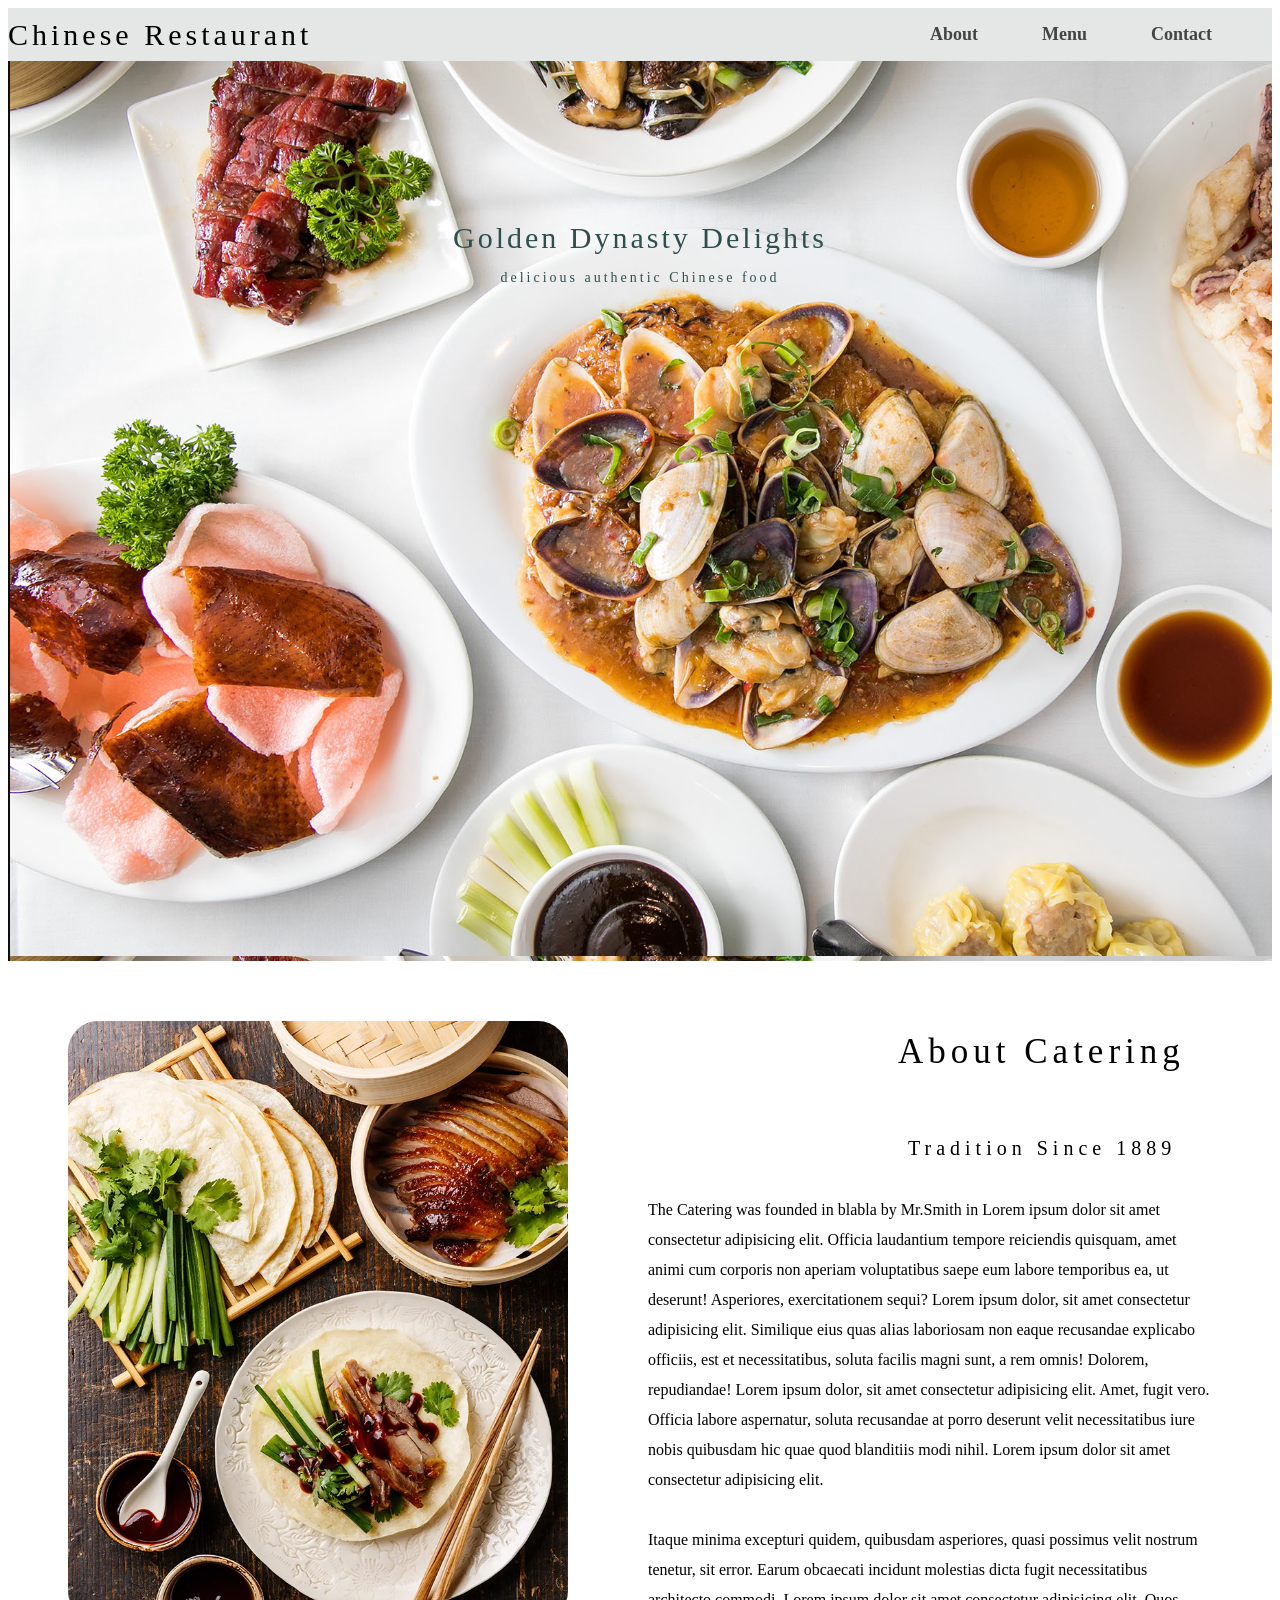
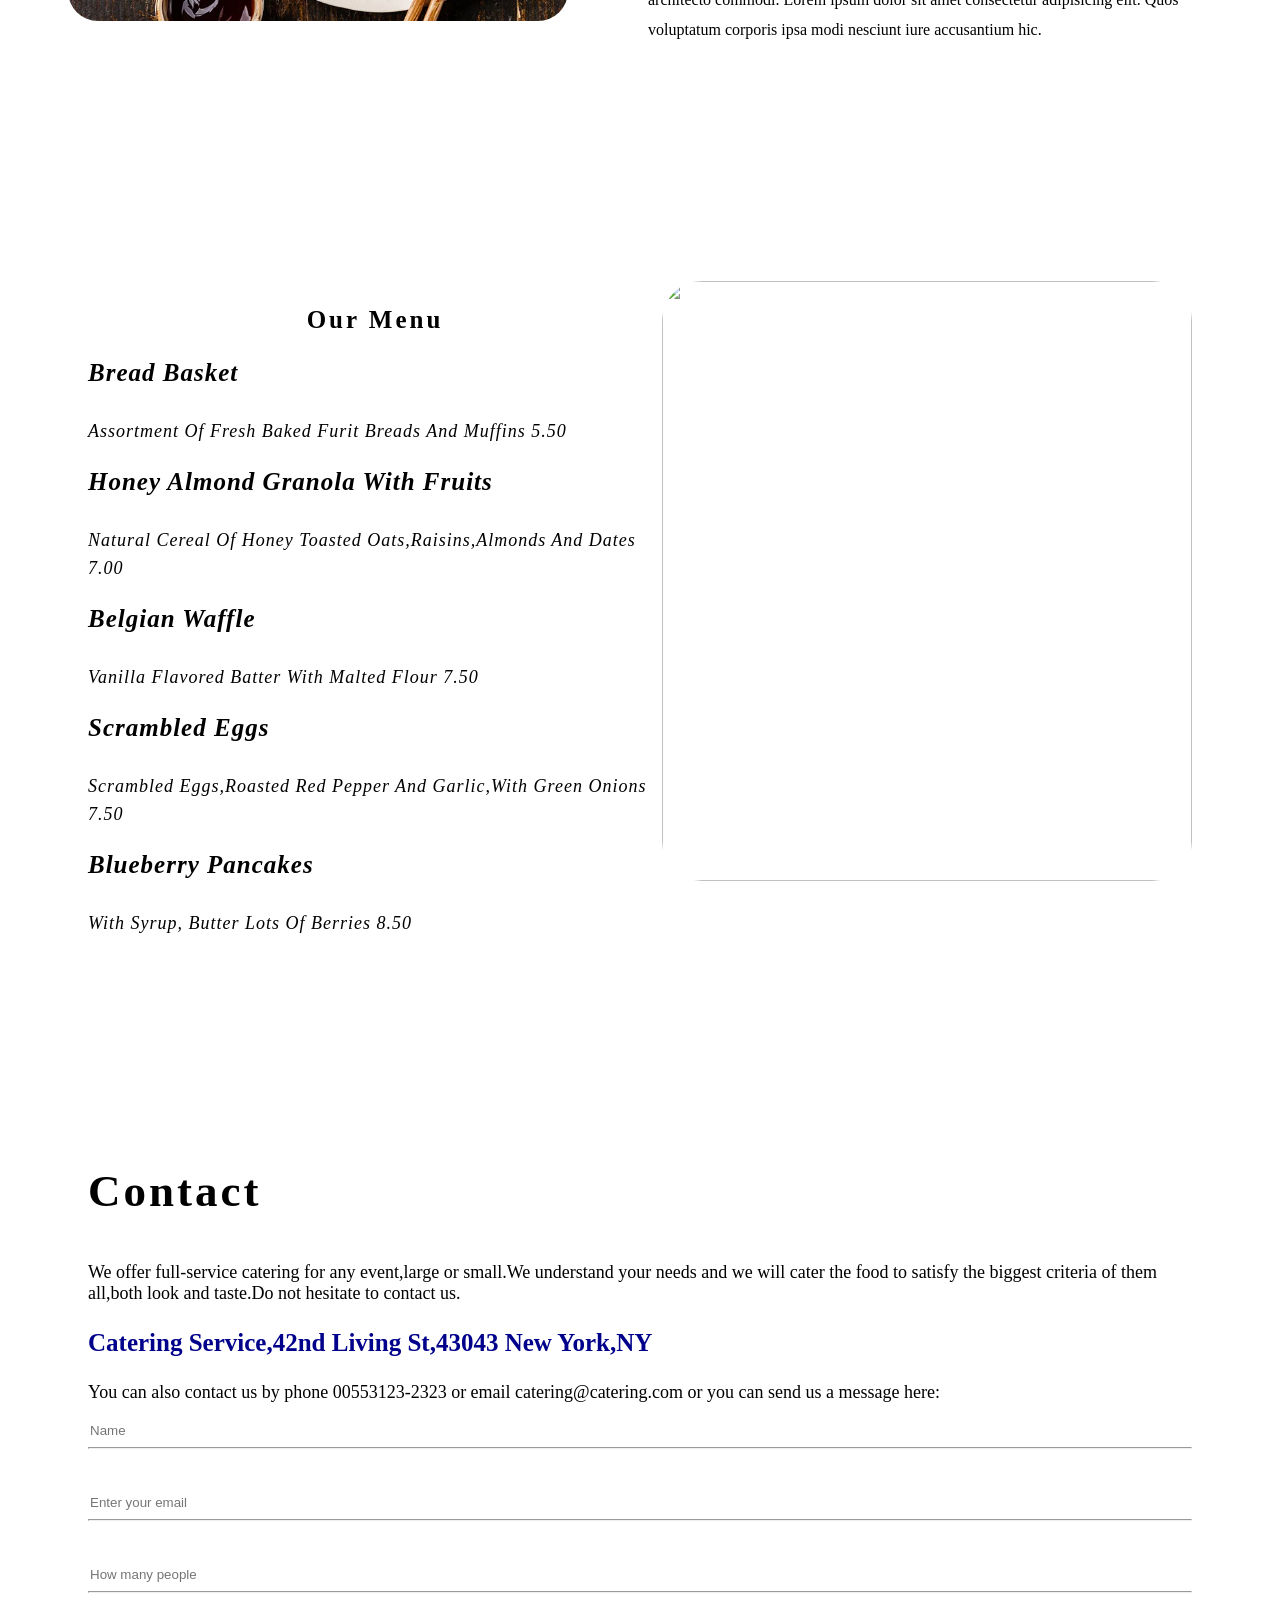
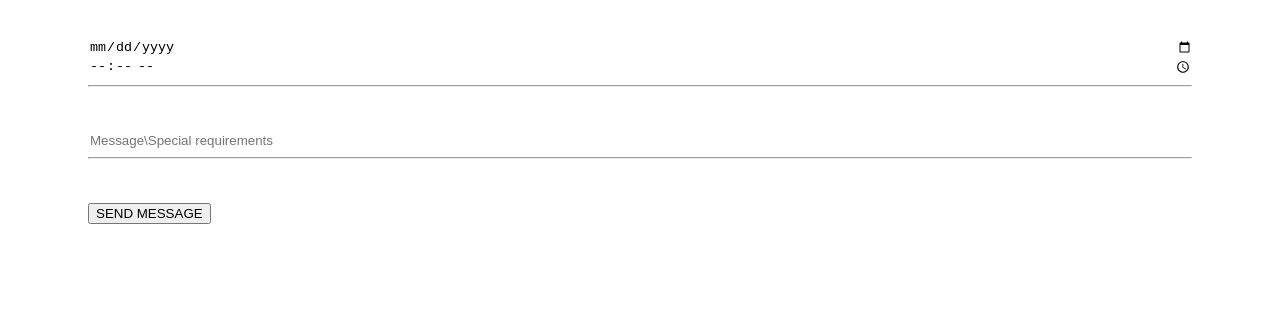
==== index.html @ 5fa3e572 "hi" ====
<!DOCTYPE html>
<html lang="en">

<head>
    <meta charset="UTF-8">
    <meta name="viewport" content="width=device-width, initial-scale=1.0">
    <title>Document</title>
    <link rel="stylesheet" href="rp.css">
    <script type="text/javascript" src="https://cdn.jsdelivr.net/npm/@emailjs/browser@4/dist/email.min.js">
    </script>
    <script type="text/javascript">
        (function () {
            emailjs.init("jHFu8RGnEKY_xc4QW");
        })();

        function sendemail() {
            var name = document.getElementById("name").value;
            var email = document.getElementById("email").value;
            // var people = document.getElementById("people").value;
            // var date = document.getElementById("date").value;
            // var time = document.getElementById("time").value;
            var message = document.getElementById("message").value;
            // var subject=document.getElementById("subject").value;


            var templateParams = {
                name: name,
                email: email,
                people: people,
                date: date,
                time: time,
                message: message,
            };
            1
            emailjs.send('service_wny8n5g', 'template_xbrphh4', templateParams)
                .then(function (response) {
                    console.log('SUCCESS!', response.status, response.text);
                    window.alert("Sent successfully!");
                }, function (error) {
                    console.log('FAILED...', error);
                    window.alert("Failed to send");
                });
        }
    </script>
</head>

<body>
    <nav class="navbar">
        <div class="navdiv">
            <div class="logo"><a href="#">Chinese Restaurant</a></div>
            <ul>
                <li><a href="#about">About</a></li>
                <li><a href="#article">Menu</a></li>
                <li><a href="#foot">Contact</a></li>
            </ul>
        </div>
    </nav>

    <div class="main">
        <div class="con">Golden Dynasty Delights <br> <span class="lion"> delicious authentic Chinese food</span></div>

    </div>

    <section id="about">
        <div class="secdiv">
            <img class="img2" src="sec 1 img.webp" alt="">
        </div>
        <div class="sec-content">
            <p class="sec-para"><span class="cat">About Catering</span><br><br><br> <span class="cat1">Tradition Since
                    1889</span><br><br>The
                Catering was founded in blabla by Mr.Smith in Lorem ipsum dolor sit amet consectetur adipisicing
                elit.
                Officia laudantium tempore reiciendis quisquam, amet animi cum corporis non aperiam voluptatibus
                saepe
                eum labore temporibus ea, ut deserunt! Asperiores, exercitationem sequi? Lorem ipsum dolor, sit amet
                consectetur adipisicing elit. Similique eius quas alias laboriosam non eaque recusandae explicabo
                officiis, est et necessitatibus, soluta facilis magni sunt, a rem omnis! Dolorem, repudiandae! Lorem
                ipsum dolor, sit amet consectetur adipisicing elit. Amet, fugit vero. Officia labore aspernatur,
                soluta
                recusandae at porro deserunt velit necessitatibus iure nobis quibusdam hic quae quod blanditiis modi
                nihil. Lorem ipsum dolor sit amet consectetur adipisicing elit. <br> <br>Itaque minima excepturi quidem,
                quibusdam asperiores, quasi possimus velit nostrum tenetur, sit error. Earum obcaecati incidunt
                molestias dicta fugit necessitatibus architecto commodi. Lorem ipsum dolor sit amet consectetur
                adipisicing elit. Quos voluptatum corporis ipsa modi nesciunt iure accusantium hic.
            </p>

        </div>
    </section>
    <article id="article">
        <div class="artdiv">
            <div class="artdiv1">
                <p class="art-para1"> Our Menu</p>
            </div>
            <div class="artdiv2">
                <p class="art-para2">Bread Basket <br> <br><span class="span1">Assortment of fresh baked furit breads
                        and
                        muffins 5.50</span>
                </p>
            </div>
            <div>
                <p class="art-para2">Honey almond granola with fruits <br><br> <span class="span1">Natural cereal of
                        honey
                        toasted oats,raisins,almonds and dates 7.00</span></p>
            </div>
            <div>
                <p class="art-para2">belgian waffle <br> <br> <span class="span1">Vanilla flavored batter with malted
                        flour
                        7.50</span></p>
            </div>
            <div>
                <p class="art-para2">scrambled eggs <br> <br><span class="span1">Scrambled eggs,roasted red pepper and
                        garlic,with green onions 7.50</span> </p>
            </div>
            <div>
                <p class="art-para2">blueberry pancakes <br> <br><span class="span1">With syrup, butter lots of berries
                        8.50</span></p>
            </div>
        </div>
        <div>
            <img class="img3" src="image3.jpg" alt="">
        </div>
    </article>
    <footer id="foot">
        <div>
            <div>
                <p class="foot-para">Contact</p>
            </div>
            <div>
                <p class="foot-para1">We offer full-service catering for any event,large or small.We understand your
                    needs and we will cater the food to satisfy the biggest criteria of them all,both look and taste.Do
                    not hesitate to contact us.</p>
            </div>
            <div>
                <p class="foot-para2">Catering Service,42nd Living St,43043 New York,NY</p>
            </div>
            <div>
                <p class="foot-para3">You can also contact us by phone 00553123-2323 or email catering@catering.com or
                    you can send us a message here:</p>
            </div>
            <div>
                <label for="name"></label>
                <input type="text" id="name" placeholder="Name">
                <hr> <br> <br>
                <label for="email"></label>
                <input type="email" id="email" placeholder="Enter your email">
                <hr> <br> <br>
                <label for="people"></label>
                <input type="number" id="people" placeholder="How many people">
                <hr> <br> <br>
                <label for="date"></label>
                <input type="date" id="date">
                <input type="time" id="time">
                <hr> <br> <br>
                <label for="message"></label>
                <input type="text" id="message" placeholder="Message\Special requirements">
                <hr> <br> <br>
                <button onclick="sendemail()">SEND MESSAGE</button>
            </div>
        </div>
    </footer>
</body>

</html>
---- rp.css ----
* {
    text-decoration: none;
}

.navbar {
    background-color: rgb(229, 231, 231);
    font-family: cursive;
    width: 100%;
    position: sticky;
    top: 0;
}

.navdiv {
    display: flex;
    align-items: center;
    justify-content: space-between;

}

.logo a {
    font-size: 30px;
    font-weight: 400;
    color: #000000;
    letter-spacing: 4px;
}

li {
    list-style: none;
    display: inline-block;
}

li a {
    color: #444;
    font-size: 18px;
    font-weight: bold;
    font-family: serif;
    margin-right: 60px;
}

li a:hover {
    color: red;
}


.img1 {
    width: 100%;
}

.img2 {
    width: 500px;
    height: 600px;
    border-radius: 30px;
}


#about {
    display: flex;
    height: 80vh;
    justify-content: space-between;
    gap: 80px;
    padding: 60px;
}

.sec-content {
    text-align: left;
}

.cat {
    margin-left: 250px;
    font-family: serif;
    font-size: 35px;
    letter-spacing: 5px;
}

.cat1 {
    margin-left: 260px;
    font-family: serif;
    font-size: 20px;
    letter-spacing: 5px;
}

.sec-para {
    line-height: 30px;
}

#article {
    display: flex;
    justify-content: space-between;
    padding: 80px;
}

.img3 {
    width: 530px;
    height: 600px;
    border-radius: 40px;
}

.art-para1 {
    text-align: center;
    font-size: 25px;
    letter-spacing: 3px;
    font-family: serif;
    font-weight: bolder;
}

.art-para2 {
    text-align: left;
    font-size: 25px;
    font-style: oblique;
    font-weight: bold;
    letter-spacing: 1px;
    text-transform: capitalize;
}

.span1 {
    font-size: 18px;
    font-weight: lighter;
}

#foot {
    padding: 80px;
}
.foot-para{
    font-size: 45px;
    letter-spacing: 3px;
    font-weight: bolder;
}
.foot-para1{
    font-size: 18px;
}
.foot-para2{
    font-size: 25px;
    color: darkblue;
    font-weight: bold;
}
.foot-para3{
    font-size: 18px;
}
input{
    border: none;
    width: 100%
}
.main{
    background-image:url("rp image.png.png");
    height: 100vh;
}
.con{
    color:darkslategray;
    text-align: center;
    padding: 10rem;
    font-size: 30px;
    font-family:Georgia, 'Times New Roman', Times, serif;
    letter-spacing: 3px;
}
.lion{
    font-size: 14px;
    font-family: serif;
    
}
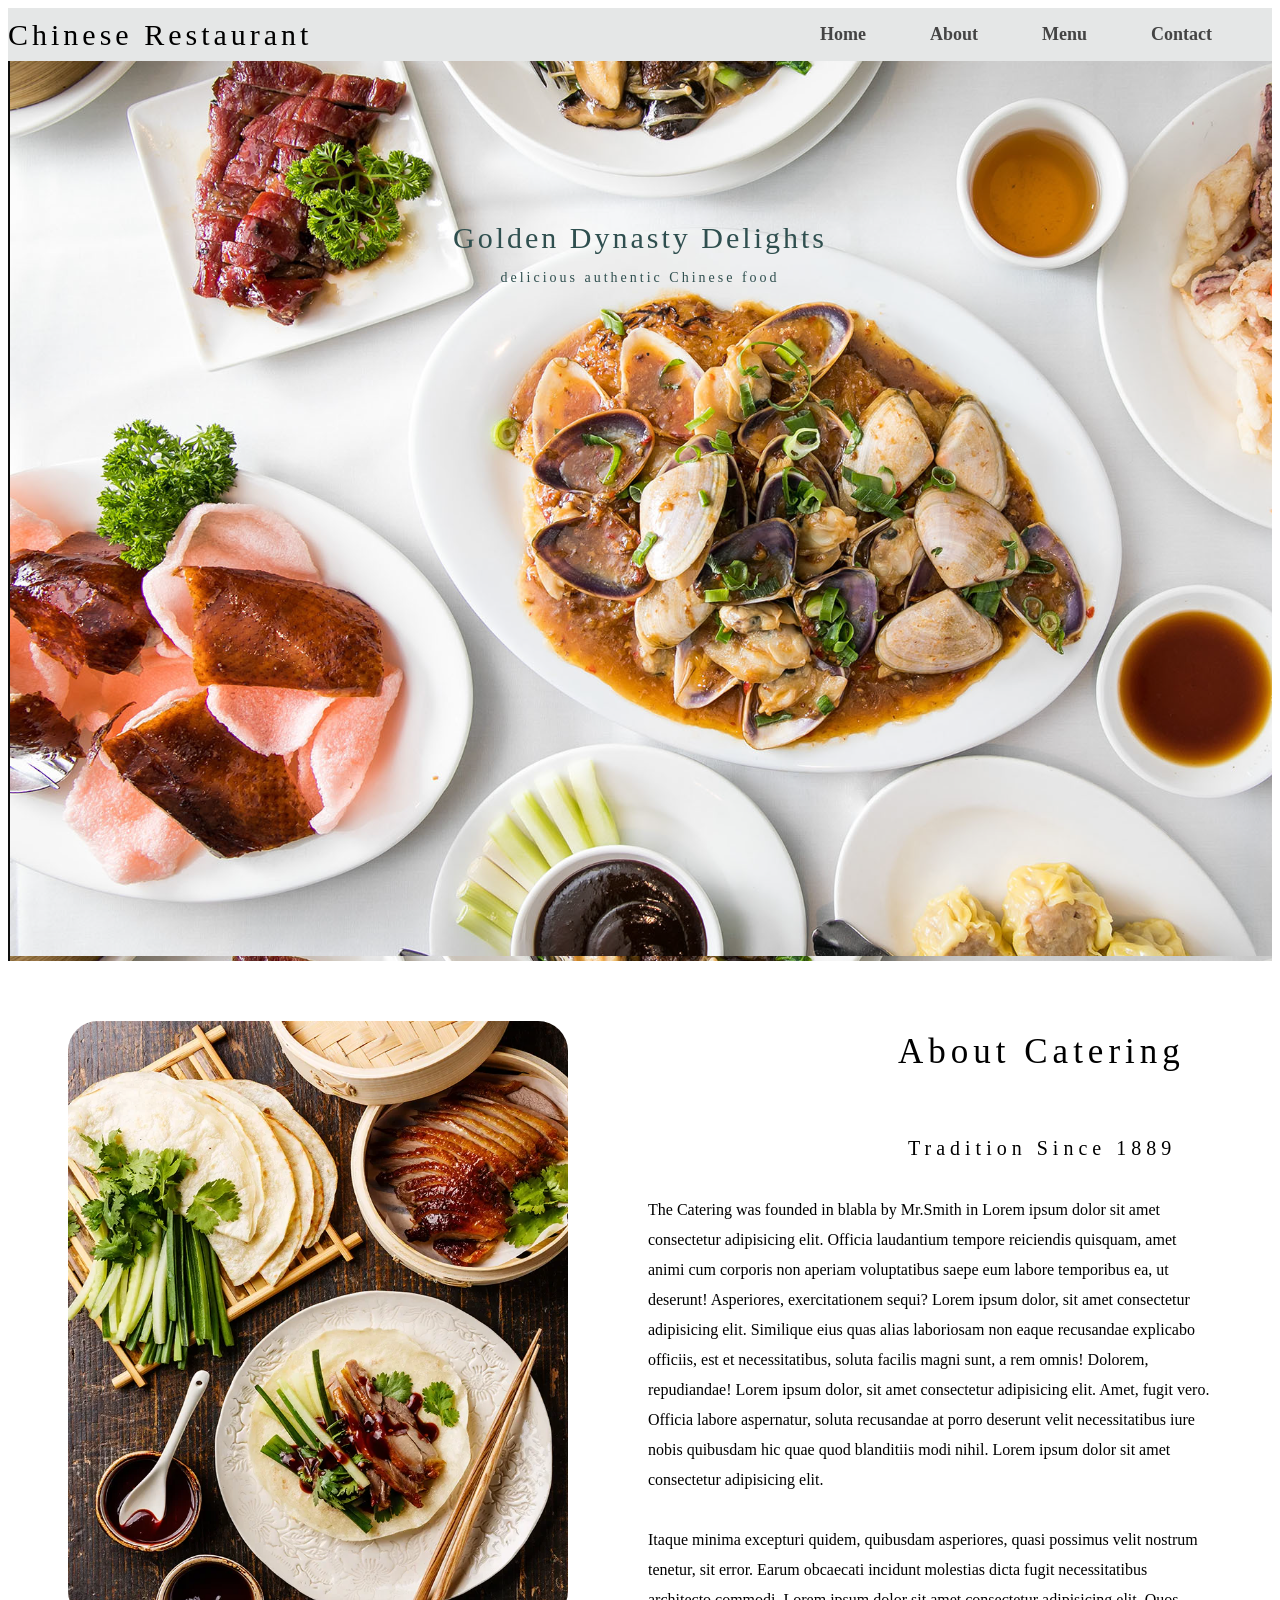
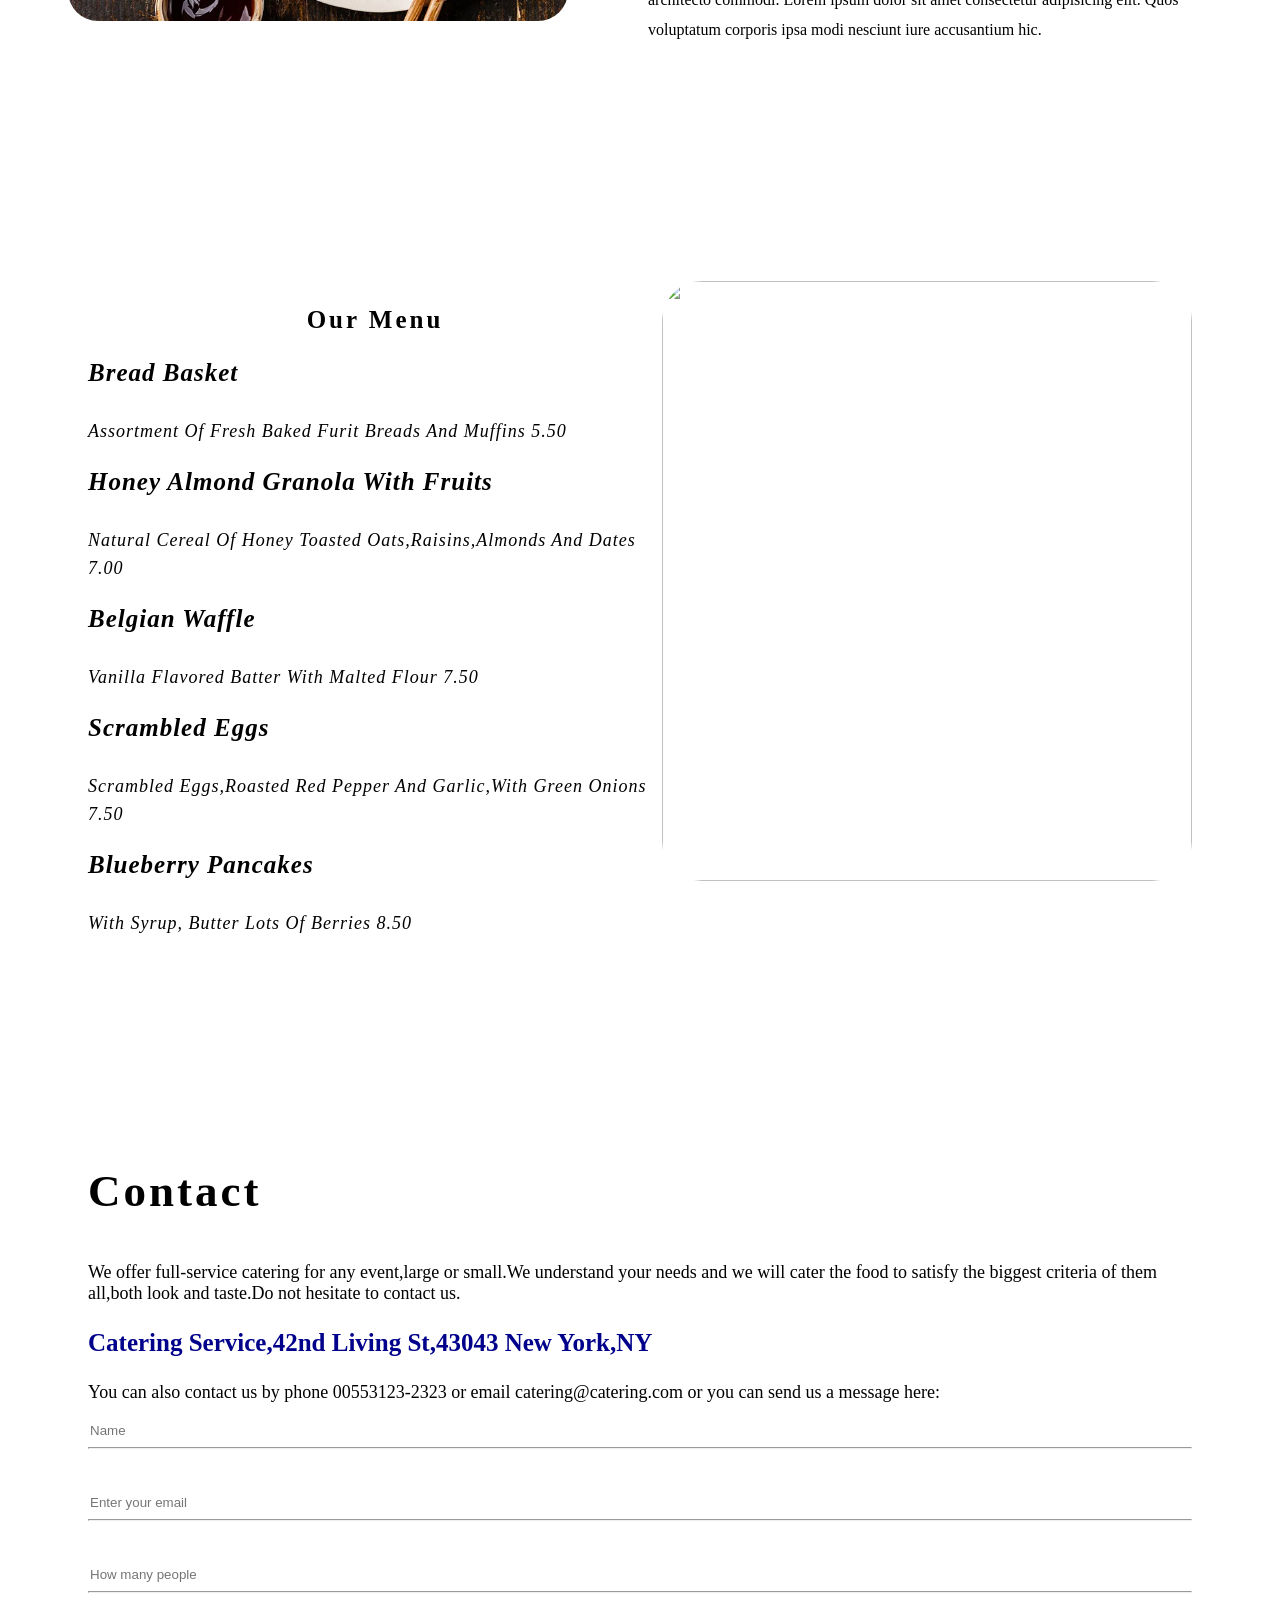
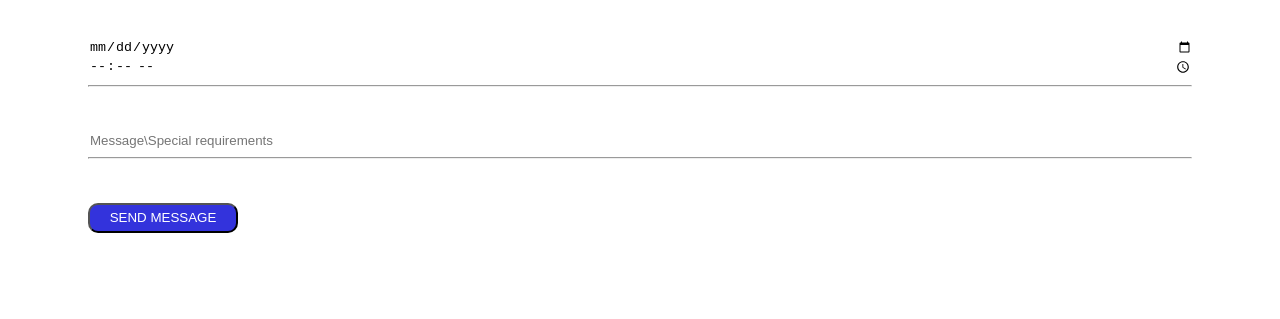
==== commit c6c74221: "hi" ====
--- a/index.html
+++ b/index.html
@@ -4,13 +4,13 @@
 <head>
     <meta charset="UTF-8">
     <meta name="viewport" content="width=device-width, initial-scale=1.0">
-    <title>Document</title>
-    <link rel="stylesheet" href="rp.css">
+    <title>Catering</title>
+    <link rel="stylesheet" href="style.css">
     <script type="text/javascript" src="https://cdn.jsdelivr.net/npm/@emailjs/browser@4/dist/email.min.js">
     </script>
     <script type="text/javascript">
         (function () {
-            emailjs.init("jHFu8RGnEKY_xc4QW");
+            emailjs.init("RIMJm6XhoDCeDClyE");
         })();
 
         function sendemail() {
@@ -31,7 +31,7 @@
                 time: time,
                 message: message,
             };
-            1
+            
             emailjs.send('service_wny8n5g', 'template_xbrphh4', templateParams)
                 .then(function (response) {
                     console.log('SUCCESS!', response.status, response.text);
@@ -49,6 +49,7 @@
         <div class="navdiv">
             <div class="logo"><a href="#">Chinese Restaurant</a></div>
             <ul>
+                <li><a href="#">Home</a></li>
                 <li><a href="#about">About</a></li>
                 <li><a href="#article">Menu</a></li>
                 <li><a href="#foot">Contact</a></li>
--- a/style.css
+++ b/style.css
@@ -0,0 +1,166 @@
+* {
+    text-decoration: none;
+}
+
+.navbar {
+    background-color: rgb(229, 231, 231);
+    font-family: cursive;
+    width: 100%;
+    position: sticky;
+    top: 0;
+}
+
+.navdiv {
+    display: flex;
+    align-items: center;
+    justify-content: space-between;
+
+}
+
+.logo a {
+    font-size: 30px;
+    font-weight: 400;
+    color: #000000;
+    letter-spacing: 4px;
+}
+
+li {
+    list-style: none;
+    display: inline-block;
+}
+
+li a {
+    color: #444;
+    font-size: 18px;
+    font-weight: bold;
+    font-family: serif;
+    margin-right: 60px;
+}
+
+li a:hover {
+    color: red;
+}
+
+
+.img1 {
+    width: 100%;
+}
+
+.img2 {
+    width: 500px;
+    height: 600px;
+    border-radius: 30px;
+}
+
+
+#about {
+    display: flex;
+    height: 80vh;
+    justify-content: space-between;
+    gap: 80px;
+    padding: 60px;
+}
+
+.sec-content {
+    text-align: left;
+}
+
+.cat {
+    margin-left: 250px;
+    font-family: serif;
+    font-size: 35px;
+    letter-spacing: 5px;
+}
+
+.cat1 {
+    margin-left: 260px;
+    font-family: serif;
+    font-size: 20px;
+    letter-spacing: 5px;
+}
+
+.sec-para {
+    line-height: 30px;
+}
+
+#article {
+    display: flex;
+    justify-content: space-between;
+    padding: 80px;
+}
+
+.img3 {
+    width: 530px;
+    height: 600px;
+    border-radius: 40px;
+}
+
+.art-para1 {
+    text-align: center;
+    font-size: 25px;
+    letter-spacing: 3px;
+    font-family: serif;
+    font-weight: bolder;
+}
+
+.art-para2 {
+    text-align: left;
+    font-size: 25px;
+    font-style: oblique;
+    font-weight: bold;
+    letter-spacing: 1px;
+    text-transform: capitalize;
+}
+
+.span1 {
+    font-size: 18px;
+    font-weight: lighter;
+}
+
+#foot {
+    padding: 80px;
+}
+.foot-para{
+    font-size: 45px;
+    letter-spacing: 3px;
+    font-weight: bolder;
+}
+.foot-para1{
+    font-size: 18px;
+}
+.foot-para2{
+    font-size: 25px;
+    color: darkblue;
+    font-weight: bold;
+}
+.foot-para3{
+    font-size: 18px;
+}
+input{
+    border: none;
+    width: 100%
+}
+.main{
+    background-image:url("rp image.png.png");
+    height: 100vh;
+}
+.con{
+    color:darkslategray;
+    text-align: center;
+    padding: 10rem;
+    font-size: 30px;
+    font-family:G eorgia, 'Times New Roman', Times, serif;
+    letter-spacing: 3px;
+}
+.lion{
+    font-size: 14px;
+    font-family: serif;
+    
+}
+button{
+    color: white;
+    background-color: rgb(51, 51, 220);
+    border-radius: 10px;
+    height: 30px;
+    width: 150px;
+}
